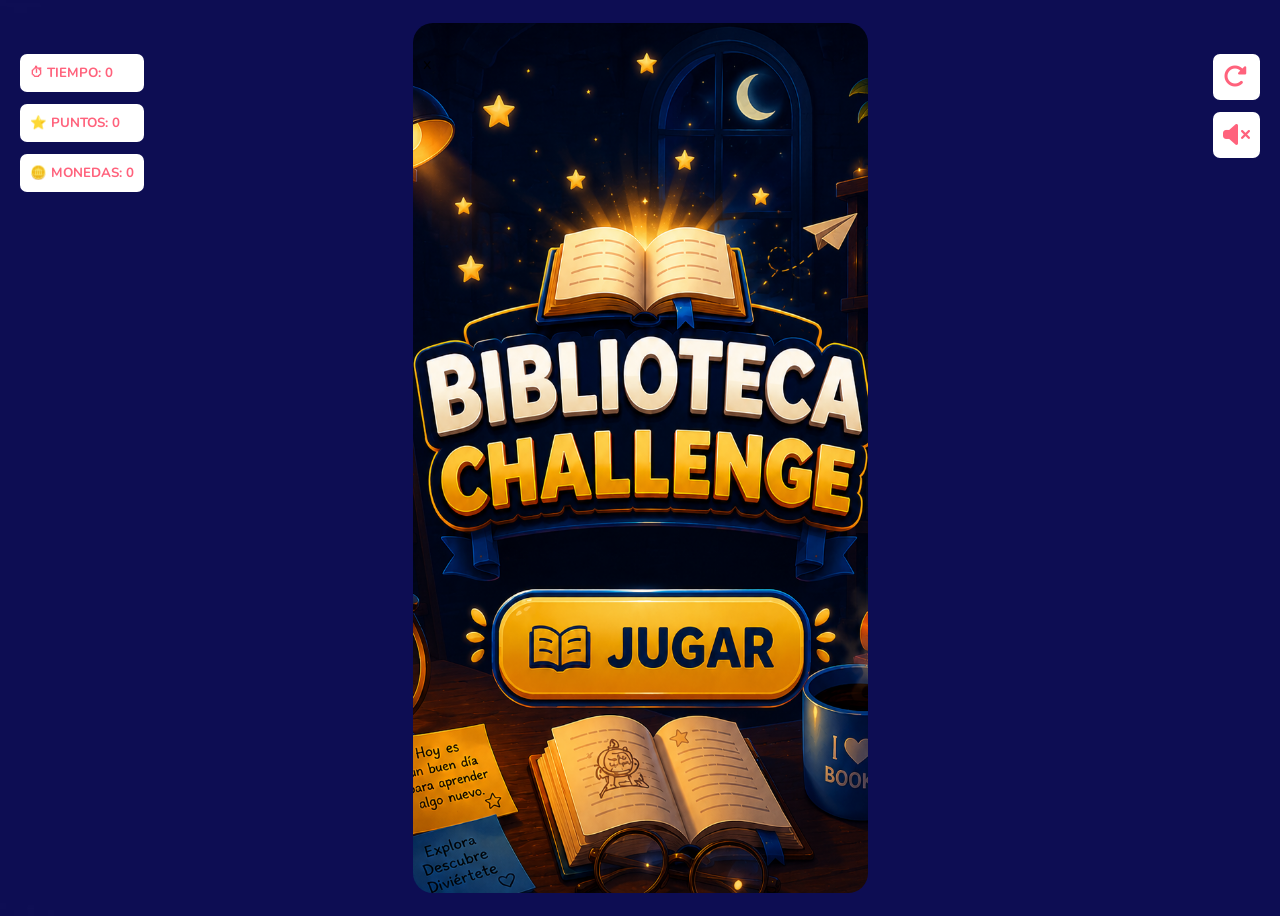
==== index.html @ 146b03de "Update index.html" ====
<!DOCTYPE html>
<html lang="en">

<head>
<meta charset="UTF-8">
<meta name="viewport" content="width=device-width, initial-scale=1.0">

<title>Biblioteca Match 3</title>

<link rel="preconnect" href="https://fonts.googleapis.com">
<link rel="preconnect" href="https://fonts.gstatic.com" crossorigin>

<link href="https://fonts.googleapis.com/css2?family=Nunito:wght@400;700&display=swap" rel="stylesheet">

<link rel="stylesheet"
href="https://cdnjs.cloudflare.com/ajax/libs/font-awesome/6.6.0/css/all.min.css">

<link rel="stylesheet" href="style.css">

</head>

<body oncontextmenu="return false;">

<div class="h">


<h5>⏱ Tiempo: <span id="time">0</span></h5>

<h5>⭐ Puntos: <span id="score">0</span></h5>

<h5>🪙 Monedas: <span id="coins">0</span></h5>

</div>

<div class="h0">

<h5 title="Recargar">
<i class="fa-solid fa-rotate-right" id="rel"></i>
</h5>

<h5>
<i class="fas fa-volume-mute" id="mut"></i>
</h5>

</div>


<audio loop id="aud">
<source src="img/candy_crush_loop1.mp3">
</audio>

<audio loop id="aud1">
<source src="img/candycrushcombo4.mp3">
</audio>

<div class="board" id="board"></div>

<div class="board board1" id="board1">

    <div id="inicio">x

        <h1></h1>

        <button onclick="ply()" class="str">
            Iniciar Juego
        </button>

    </div>

    <div id="introModal" class="introModal">

        <div class="introBox">

            <h1>🎮 Nivel 1</h1>

            <h2>🪙 Recompensa</h2>

            <h1 class="coins">15 Monedas</h1>

            <p>
                ¡Obtén la mayor puntuación posible!
            </p>

            <button onclick="startGame()">
                JUGAR
            </button>

        </div>

    </div>

    <div id="final" class="finalScreen">

        <div class="resultBox">

    <h1>🎉 ¡Nivel 1 completado!</h1>

    <p class="subtitulo">Puntuación obtenida</p>

    <h1 id="finalScore">0</h1>

    <hr>

    <h2>🪙 Has obtenido</h2>

    <h1 class="coinsReward">15 Monedas</h1>
    

    <p class="avance">
        Progreso: <strong>15 / 30 Monedas</strong>
    </p>

    <p class="mensajeBronce">
        Te faltan <strong>15 monedas</strong> para desbloquear la
        <strong>🥉 Medalla de Bronce</strong>.
    </p>

    <button id="btnLibros" onclick="irLibros()">
        📚 Explorar Libros
    </button>
    <div id="coinAnimation" class="coinAnimation">
    🪙 +15
</div>

</div>


        </div>

    </div>

</div>
<iframe
id="tec"
src="https://libbyapp.com/search/bibliotecatec/spotlight-books/page-1/227069"
style="
position:fixed;
top:0;
left:0;
width:100%;
height:100%;
border:none;
z-index:9999;">
</iframe>
<script>
window.onload = function () {
    setTimeout(() => {
        document.getElementById("tec").style.display = "none";
    }, 3000);
}
</script>
<script src="app.js"></script>

</body>



</html>
---- style.css ----
body {
        height: 100vh;
        display: flex;
        justify-content: center;
        align-items: center;
        background-repeat: no-repeat;
        background-size: cover;
        object-fit: cover;
        font-family: "Nunito", sans-serif !important;
        background-image: url("img/fondo.jpg");
        overflow: hidden;
touch-action: none;
    }
@media (max-width:992px) {
    .board{
        width: 100% !important;
    }
}
    .board {
        position: absolute;
        justify-content: center;
        padding: 30px 10px;
        width: fit-content;
        border-radius: 20px;
        background-color: rgba(247, 224, 245, 0.532);
        gap: 5px;
        display: grid;
        /* border: 2px solid red; */
        grid-template-columns: repeat(8, 50px);
        ;
        grid-template-rows: repeat(8, 50px);
        ;
    }

    .box {
        /* box-shadow: rgba(0, 0, 0, 0.16) 0px 3px 6px, rgba(0, 0, 0, 0.23) 0px 3px 6px; */
        /* border: 1px solid white; */
        z-index: 1;
        height: 60px;
        width: 80px;
        background-size: cover;
        object-fit: cover;
        cursor: crosshair;
        width: 50px;
    }

    .flow {
        z-index: 1;
        animation: fn 0.5s ease forwards;
    }

    @keyframes fn {
        from {
            transform: translateY(-100%);
        }

        to {
            transform: translateY(0%);
        }
    }
    .board1{
        /* display: block !important; */
        height: 90%;
        position: absolute;
        background-repeat: no-repeat;
        background-size: cover;
        object-fit: cover;
        background-position: center;
        background-image: url("img/Portada.png");
        background-color: rgb(94, 46, 236);
        z-index: 3;

    }
    .str{
        position: absolute;
        bottom: 140px;
        left: 23%;
background:transparent;
color: transparent;
border: none;
        padding: 40px 150px;
    }
   .h{
       position:absolute;
       left: 10px;
       padding: 10px;
       top: 6%;
/* margin: 10px 0px; */
       color: white;
    }
    .h0{
       position:absolute;
       right: 10px;
       padding: 10px;
       top: 6%;
/* margin: 10px 0px; */
       color: white;
    }
    .h0>h5{
        text-transform: uppercase;
        padding: 10px;
        border-radius: 7px;
    margin-top: -10px;
        background-color: white;
    color: rgb(255, 98, 124) !important; 
    }
    .h>h5{
        text-transform: uppercase;
        padding: 10px;
        border-radius: 7px;
    margin-top: -10px;
        background-color: white;
    color: rgb(255, 98, 124) !important; 

}
i{
    font-size: 24px;
}
/*==========================
   PANTALLA FINAL
==========================*/

.finalScreen{

    display:none;

    width:100%;
    height:100%;

    justify-content:center;
    align-items:center;

}

.resultBox{

    width:75%;
    max-width:420px;

    padding:30px;

    border-radius:20px;

    background:rgba(255,255,255,.82);

    text-align:center;

    backdrop-filter: blur(5px);

    box-shadow:0 10px 30px rgba(0,0,0,.35);

}

.resultBox h1{

    color:#ff5b8c;

    margin:10px 0;

}

.resultBox h2{

    color:#ff5b8c;

}

.subtitulo{

    color:#666;

    font-size:22px;

}

#finalScore{

    font-size:70px;

    color:#ff5b8c;

    margin:15px 0;

}

.gracias{

    margin-top:20px;

    color:#555;

    font-size:20px;

}
@media (max-width: 768px) {

    .board {

        grid-template-columns: repeat(8, 44px);
        grid-template-rows: repeat(8, 44px);

    }

    .box {

        width: 44px;
        height: 44px;

    }

}
.introModal{

    display:none;

    position:absolute;

    inset:0;

    background:rgba(0,0,0,.7);

    justify-content:center;

    align-items:center;

    z-index:999;

}

.introBox{

    width:80%;

    max-width:420px;

    background:white;

    border-radius:20px;

    padding:30px;

    text-align:center;

}

.coinAnimation{

    position:fixed;

    left:50%;

    top:50%;

    font-size:70px;

    font-weight:bold;

    color:#ffbf00;

    text-shadow:0 0 15px gold;

    pointer-events:none;

    z-index:999;

    visibility:hidden;

}

.coinAnimation.show{

    visibility:visible;

    animation:ganarMonedas 2s ease forwards;

}

@keyframes ganarMonedas{

    0%{

        opacity:0;

        transform:translate(-50%,40px) scale(.6);

    }

    25%{

        opacity:1;

        transform:translate(-50%,0px) scale(1);

    }

    100%{

        opacity:0;

        transform:translate(-50%,-120px) scale(1.3);

    }

}
.resultBox{

    position:relative;

}

/*==========================
    PANTALLA DE LIBROS
==========================*/

.pantallaLibros{

   width:90%;
    max-width:700px;

    margin:auto;

    padding:15px;

    background:rgba(255,255,255,.88);

    border-radius:20px;

    text-align:center;

    box-shadow:0 10px 30px rgba(0,0,0,.3);

}

.librosGrid{

    display:flex;

    flex-direction:column;

    gap:8px;

    margin-top:12px;

}
.libro{

    background:white;

   border-radius:12px;

    padding:12px 15px;

    box-shadow:0 5px 15px rgba(0,0,0,.15);

}

.libro img{

    width:100%;

    height:250px;

    object-fit:cover;

    border-radius:10px;

}

.libro button{

    margin-top:8px;

    padding:8px 16px;

    border:none;

    border-radius:10px;

    background:#ff5b8c;

    color:white;

    cursor:pointer;

    font-size:15px;

}

.libro button:hover{

    background:#e54779;

}

#continuar{

    margin-top:5px;

    padding:15px 30px;

    font-size:18px;


}

.libro button:disabled{

    background:#bdbdbd;

    color:#555;

    cursor:not-allowed;

    opacity:.8;

}



@media (max-width: 768px){

    .pantallaLibros{

        width:95%;
        padding:20px;
        margin:10px auto;

    }

    .librosGrid{

        grid-template-columns:1fr;
        gap:8px;

    }

    .libro{

        padding:15px;

    }

    .libro h2{
            margin:0 0 6px;

        font-size:22px;

    }

    .libro p{

        margin:0;

    font-size:15px;

    line-height:1.3;

    }

    .libro button{

        width:100%;
        font-size:18px;
        padding:12px;

    }

    h1{

        font-size:30px;

    }

    h2{

        font-size:22px;

    }

    h3{

        font-size:20px;

    }

}

/*==========================
    MEDALLA BRONCE
==========================*/

.medallaModal{

    display:none;

    position:fixed;

    inset:0;

    background:rgba(0,0,0,.75);

    justify-content:center;

    align-items:center;

    z-index:99999;

}

.medallaBox{

    width:90%;

    max-width:500px;

    background:white;

    border-radius:25px;

    padding:35px;

    text-align:center;

    animation:aparece .5s ease;

}

.medallaIcono{

    font-size:120px;

    margin:20px 0;

}

.medallaBox button{

    margin-top:25px;

    padding:15px 40px;

    font-size:20px;

    border:none;

    border-radius:15px;

    background:#ff5b8c;

    color:white;

    cursor:pointer;

}

@keyframes aparece{

    from{

        transform:scale(.5);

        opacity:0;

    }

    to{

        transform:scale(1);

        opacity:1;

    }

}
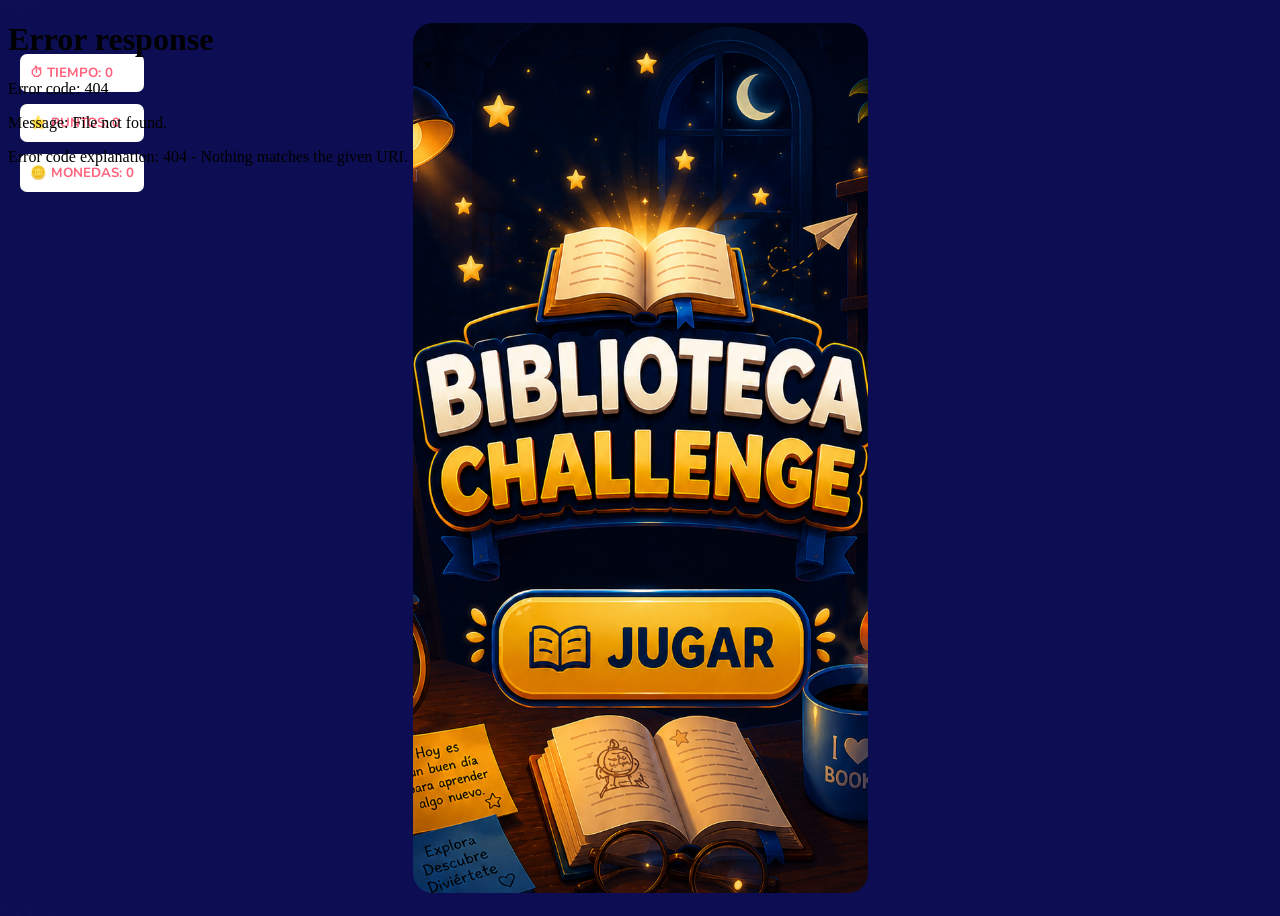
==== commit 769a3572: "Update index.html" ====
--- a/index.html
+++ b/index.html
@@ -132,7 +132,7 @@
 </div>
 <iframe
 id="tec"
-src="https://libbyapp.com/search/bibliotecatec/spotlight-books/page-1/227069"
+src="login.openathens.net/saml/2/sso/tec.mx/o/80955191/c/proxy.openathens.net?SAMLRequest=jZJfb9owFMW%2FiuX3xH%2BSQLAIFSuahtRtqKR92JvrXIqlxM58nQ6%2B%2FQIMqZW6qu%2F3nnN0fmd%2Bc%2Bha8gIBrXcVFSmnBJzxjXXPFX2ovyYlJRi1a3TrHVTUeXqzmKPu2l4th7h39%2FB7AIxkiQghjiq33uHQQdhCeLEGHu7vKrqPsUfFWOufrUv74A%2FH1PfgdNyDw9RBZCdJJpk2yAoJYCZSJIYLnuSCTxLdZDoxsploLstC5jtKVqOrHRXOwd8avC%2BN6FkEk3YH5lnJZ0UhZoIZ9l4cStarippprqc7KEwxk3mWF2X2ZHS2M1M5axohxmrWiAOs3amhWFHJ5SThZSJkLUrFhcqzlIvsFyWb4KM3vv1i3aXaITjlNVpUTneAKhq1XX6%2FUzLl6ulyhOpbXW%2BSzc9tTcnjFZE8IRqhOVRnCh9L9f986YWZOucNr%2F4%2FftdXqHRxbfj%2F8MBFG4%2Bfojdnr9Jc5%2FRjtF%2BvNr615kiWbev%2F3AbQcRydoGxxeXk7usVf&RelayState=https%3A%2F%2Fwww-ebooks7--24-com.proxy.openathens.net%2F%3Fed%3D272"
 style="
 position:fixed;
 top:0;
--- a/style.css
+++ b/style.css
@@ -1,5 +1,27 @@
-
+*{
+
+    -webkit-touch-callout: none;
+
+    -webkit-user-select: none;
+
+    -khtml-user-select: none;
+
+    -moz-user-select: none;
+
+    -ms-user-select: none;
+
+    user-select: none;
+
+}
+    
+    
     body {
+
+        -webkit-user-select:none;
+
+    user-select:none;
+
+    -webkit-touch-callout:none;
         height: 100vh;
         display: flex;
         justify-content: center;
@@ -43,6 +65,13 @@
         object-fit: cover;
         cursor: crosshair;
         width: 50px;
+        -webkit-user-drag:none;
+
+    user-select:none;
+
+    -webkit-user-select:none;
+
+    -webkit-touch-callout:none;
     }
 
     .flow {
@@ -71,6 +100,13 @@
         background-color: rgb(94, 46, 236);
         z-index: 3;
 
+        -webkit-user-select:none;
+
+    user-select:none;
+
+    -webkit-touch-callout:none;
+
+
     }
     .str{
         position: absolute;
@@ -238,7 +274,7 @@
 
     border-radius:20px;
 
-    padding:30px;
+    padding:28px;
 
     text-align:center;
 
@@ -395,12 +431,51 @@
 
 #continuar{
 
-    margin-top:5px;
-
-    padding:15px 30px;
-
-    font-size:18px;
-
+    width:80%;
+    max-width:340px;
+
+    margin-top:20px;
+
+    padding:18px;
+
+    border:none;
+    border-radius:18px;
+
+    background:#2f56d6;
+
+    color:white;
+
+    font-size:24px;
+
+    font-weight:bold;
+
+    cursor:pointer;
+
+    transition:.25s;
+
+    box-shadow:0 8px 20px rgba(0,0,0,.25);
+
+}
+
+#continuar:hover:not(:disabled){
+
+    background:#2348bf;
+
+    transform:scale(1.03);
+
+}
+
+#continuar:disabled{
+
+    background:#2f56d6;
+
+    color:white;
+
+    opacity:.45;
+
+    cursor:not-allowed;
+
+    box-shadow:none;
 
 }
 
@@ -575,3 +650,256 @@
 }
 
 
+/*==========================
+      MODAL LIBRO
+==========================*/
+
+#modalLibro{
+
+    display:none;
+
+    position:fixed;
+
+    inset:0;
+
+    background:rgba(0,0,0,.75);
+
+    justify-content:center;
+
+    align-items:center;
+
+    z-index:99999;
+
+}
+
+#ventanaLibro{
+
+    width:90%;
+
+    height:90%;
+
+    background:white;
+
+    border-radius:20px;
+
+    overflow:hidden;
+
+    display:flex;
+
+    flex-direction:column;
+
+}
+
+#iframeLibro{
+
+    flex:1;
+
+    border:none;
+
+}
+
+#ventanaLibro button{
+
+    width:100%;
+
+    height:75px;
+
+    margin:0;
+
+    border:none;
+
+    border-radius:0;
+
+    background:#2f56d6;
+
+    color:white;
+
+    font-size:22px;
+
+    font-weight:bold;
+
+    cursor:pointer;
+
+    transition:.25s;
+
+}
+
+#ventanaLibro button:hover{
+
+    background:#2348bf;
+
+}
+
+.introBox button{
+
+    margin-top:25px;
+
+    width:80%;
+
+    padding:18px;
+
+    border:none;
+
+    border-radius:18px;
+
+    background:#2f56d6;
+
+    color:white;
+
+    font-size:24px;
+
+    font-weight:bold;
+
+    cursor:pointer;
+
+    transition:.25s;
+
+    box-shadow:0 8px 20px rgba(0,0,0,.25);
+
+}
+
+.introBox button:hover{
+
+    transform:scale(1.03);
+
+}
+
+.introBox button:active{
+
+    transform:scale(.97);
+
+}
+
+html,
+body{
+
+    -webkit-touch-callout:none;
+
+    -webkit-user-select:none;
+
+    user-select:none;
+
+    touch-action:none;
+
+}
+
+.h0{
+
+    display:none;
+
+}
+
+#rel{
+
+    display:none;
+
+}
+
+#mut{
+
+    display:none;
+
+}
+
+#btnLibros{
+
+    margin-top:25px;
+
+    width:80%;
+
+    max-width:320px;
+
+    padding:16px;
+
+    border:none;
+
+    border-radius:18px;
+
+    background:#2f56d6;
+
+    color:white;
+
+    font-size:22px;
+
+    font-weight:bold;
+
+    cursor:pointer;
+
+    transition:.2s;
+
+    box-shadow:0 8px 20px rgba(0,0,0,.25);
+
+}
+
+#btnLibros:hover{
+
+    transform:scale(1.03);
+
+}
+
+#btnLibros:active{
+
+    transform:scale(.97);
+
+}
+
+#btnLibros,
+#continuar,
+.medallaBox button{
+
+    width:80%;
+    max-width:330px;
+
+    padding:16px;
+
+    margin-top:20px;
+
+    border:none;
+
+    border-radius:18px;
+
+    background:#2f56d6;
+
+    color:white;
+
+    font-size:22px;
+
+    font-weight:bold;
+
+    cursor:pointer;
+
+    transition:.25s;
+
+    box-shadow:0 8px 20px rgba(0,0,0,.25);
+
+}
+
+#btnLibros:hover,
+#continuar:hover,
+.medallaBox button:hover{
+
+    transform:scale(1.03);
+
+}
+
+#btnLibros:active,
+#continuar:active,
+.medallaBox button:active{
+
+    transform:scale(.97);
+
+}
+
+#continuar:disabled{
+
+    background:#2f56d6 !important;
+
+    color:white !important;
+
+    opacity:.45;
+
+    cursor:not-allowed;
+
+    -webkit-text-fill-color:white;
+
+}
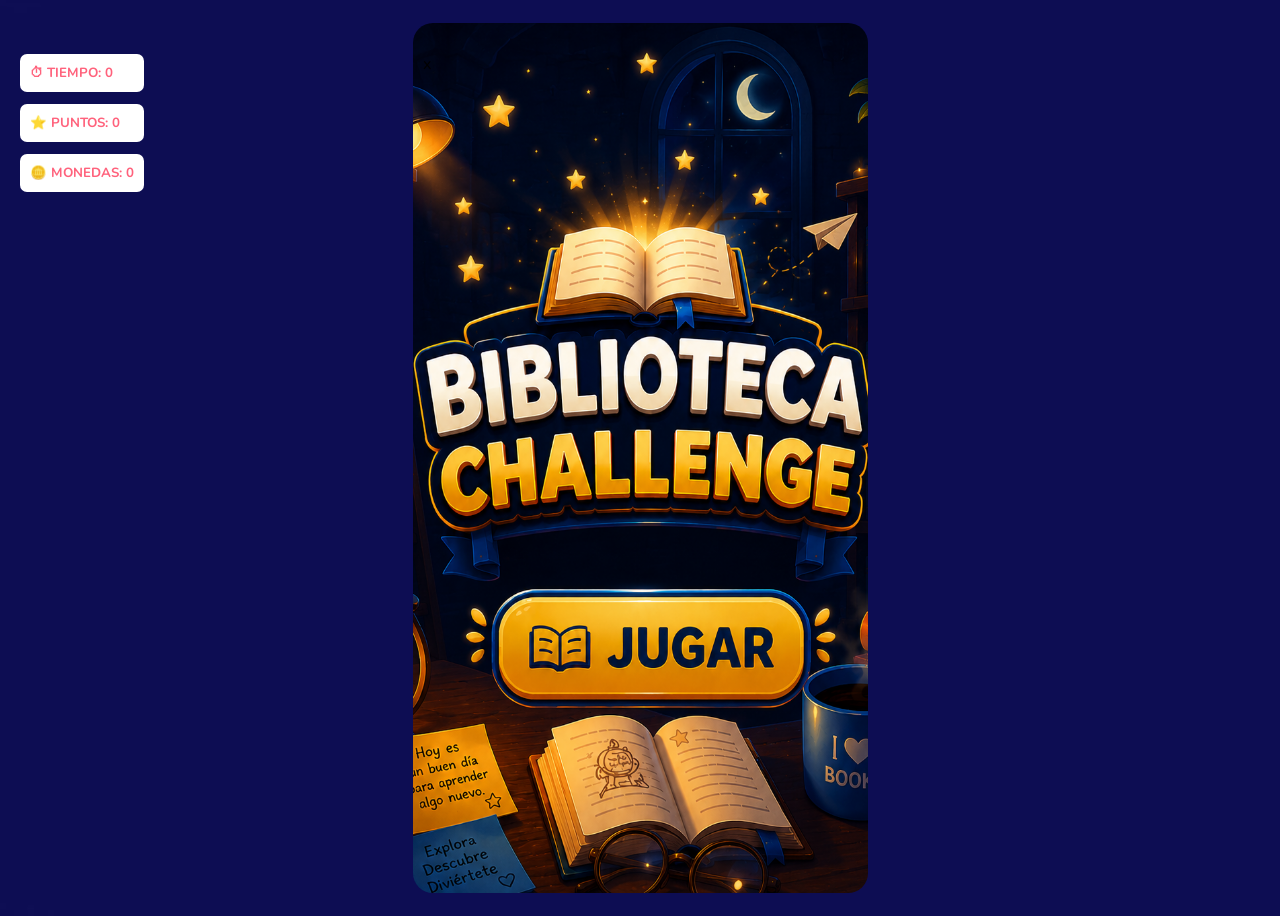
==== commit 12a0e3e5: "Update index.html" ====
--- a/index.html
+++ b/index.html
@@ -3,7 +3,12 @@
 
 <head>
 <meta charset="UTF-8">
-<meta name="viewport" content="width=device-width, initial-scale=1.0">
+<meta name="viewport"
+content="width=device-width,
+initial-scale=1.0,
+maximum-scale=1.0,
+user-scalable=no,
+viewport-fit=cover">
 
 <title>Biblioteca Match 3</title>
 
@@ -130,25 +135,12 @@
     </div>
 
 </div>
-<iframe
-id="tec"
-src="login.openathens.net/saml/2/sso/tec.mx/o/80955191/c/proxy.openathens.net?SAMLRequest=jZJfb9owFMW%2FiuX3xH%2BSQLAIFSuahtRtqKR92JvrXIqlxM58nQ6%2B%2FQIMqZW6qu%2F3nnN0fmd%2Bc%2Bha8gIBrXcVFSmnBJzxjXXPFX2ovyYlJRi1a3TrHVTUeXqzmKPu2l4th7h39%2FB7AIxkiQghjiq33uHQQdhCeLEGHu7vKrqPsUfFWOufrUv74A%2FH1PfgdNyDw9RBZCdJJpk2yAoJYCZSJIYLnuSCTxLdZDoxsploLstC5jtKVqOrHRXOwd8avC%2BN6FkEk3YH5lnJZ0UhZoIZ9l4cStarippprqc7KEwxk3mWF2X2ZHS2M1M5axohxmrWiAOs3amhWFHJ5SThZSJkLUrFhcqzlIvsFyWb4KM3vv1i3aXaITjlNVpUTneAKhq1XX6%2FUzLl6ulyhOpbXW%2BSzc9tTcnjFZE8IRqhOVRnCh9L9f986YWZOucNr%2F4%2FftdXqHRxbfj%2F8MBFG4%2Bfojdnr9Jc5%2FRjtF%2BvNr615kiWbev%2F3AbQcRydoGxxeXk7usVf&RelayState=https%3A%2F%2Fwww-ebooks7--24-com.proxy.openathens.net%2F%3Fed%3D272"
-style="
-position:fixed;
-top:0;
-left:0;
-width:100%;
-height:100%;
-border:none;
-z-index:9999;">
-</iframe>
-<script>
-window.onload = function () {
-    setTimeout(() => {
-        document.getElementById("tec").style.display = "none";
-    }, 3000);
-}
-</script>
+<a
+    href="login.openathens.net/saml/2/sso/tec.mx/o/80955191/c/proxy.openathens.net?SAMLRequest=jZJfb9owFMW%2FiuX3xH%2BSQLAIFSuahtRtqKR92JvrXIqlxM58nQ6%2B%2FQIMqZW6qu%2F3nnN0fmd%2Bc%2Bha8gIBrXcVFSmnBJzxjXXPFX2ovyYlJRi1a3TrHVTUeXqzmKPu2l4th7h39%2FB7AIxkiQghjiq33uHQQdhCeLEGHu7vKrqPsUfFWOufrUv74A%2FH1PfgdNyDw9RBZCdJJpk2yAoJYCZSJIYLnuSCTxLdZDoxsploLstC5jtKVqOrHRXOwd8avC%2BN6FkEk3YH5lnJZ0UhZoIZ9l4cStarippprqc7KEwxk3mWF2X2ZHS2M1M5axohxmrWiAOs3amhWFHJ5SThZSJkLUrFhcqzlIvsFyWb4KM3vv1i3aXaITjlNVpUTneAKhq1XX6%2FUzLl6ulyhOpbXW%2BSzc9tTcnjFZE8IRqhOVRnCh9L9f986YWZOucNr%2F4%2FftdXqHRxbfj%2F8MBFG4%2Bfojdnr9Jc5%2FRjtF%2BvNr615kiWbev%2F3AbQcRydoGxxeXk7usVf&RelayState=https%3A%2F%2Fwww-ebooks7--24-com.proxy.openathens.net%2F%3Fed%3D272"
+    target="_self"
+    class="btnLoginTec">
+    🔐 Iniciar sesión con Tec
+</a>
 <script src="app.js"></script>
 
 </body>
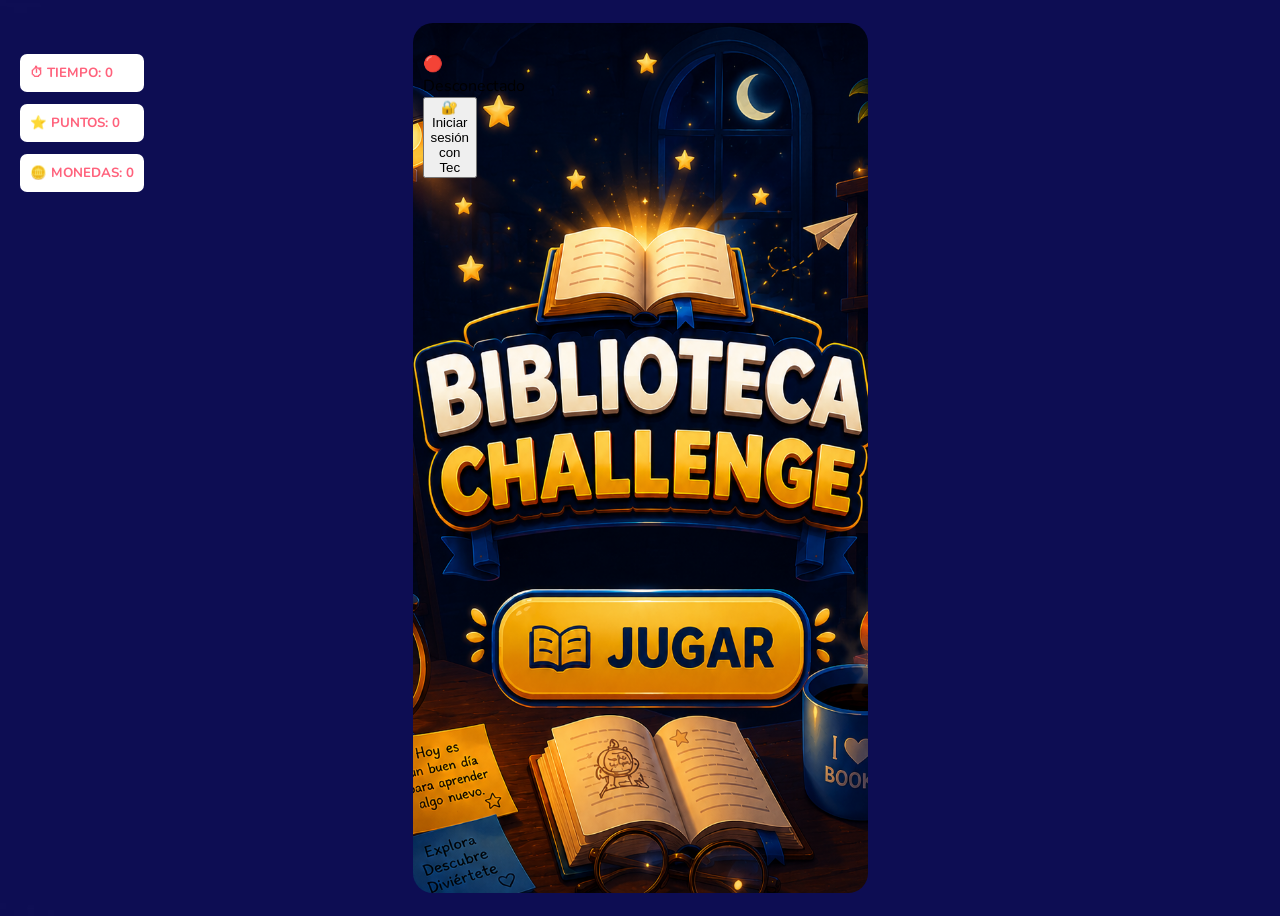
==== commit edc647c1: "Update index.html" ====
--- a/index.html
+++ b/index.html
@@ -62,15 +62,35 @@
 
 <div class="board board1" id="board1">
 
-    <div id="inicio">x
+<div id="inicio">
 
-        <h1></h1>
+    <!-- Estado de sesión -->
+    <div id="estadoLogin" class="estadoLogin">
+        🔴 Desconectado
+    </div>
 
-        <button onclick="ply()" class="str">
-            Iniciar Juego
-        </button>
+    <button
+        id="btnLoginElibro"
+        class="loginBtn">
+        🔐 Iniciar sesión con Tec
+    </button>
 
-    </div>
+    <button
+        id="btnContinuarLogin"
+        class="loginBtn"
+        style="display:none;">
+        ✅ Ya inicié sesión
+    </button>
+
+    <button
+        onclick="ply()"
+        id="btnIniciarJuego"
+        class="str"
+        disabled>
+        🔒 Iniciar Juego
+    </button>
+
+</div>
 
     <div id="introModal" class="introModal">
 
@@ -135,12 +155,6 @@
     </div>
 
 </div>
-<a
-    href="login.openathens.net/saml/2/sso/tec.mx/o/80955191/c/proxy.openathens.net?SAMLRequest=jZJfb9owFMW%2FiuX3xH%2BSQLAIFSuahtRtqKR92JvrXIqlxM58nQ6%2B%2FQIMqZW6qu%2F3nnN0fmd%2Bc%2Bha8gIBrXcVFSmnBJzxjXXPFX2ovyYlJRi1a3TrHVTUeXqzmKPu2l4th7h39%2FB7AIxkiQghjiq33uHQQdhCeLEGHu7vKrqPsUfFWOufrUv74A%2FH1PfgdNyDw9RBZCdJJpk2yAoJYCZSJIYLnuSCTxLdZDoxsploLstC5jtKVqOrHRXOwd8avC%2BN6FkEk3YH5lnJZ0UhZoIZ9l4cStarippprqc7KEwxk3mWF2X2ZHS2M1M5axohxmrWiAOs3amhWFHJ5SThZSJkLUrFhcqzlIvsFyWb4KM3vv1i3aXaITjlNVpUTneAKhq1XX6%2FUzLl6ulyhOpbXW%2BSzc9tTcnjFZE8IRqhOVRnCh9L9f986YWZOucNr%2F4%2FftdXqHRxbfj%2F8MBFG4%2Bfojdnr9Jc5%2FRjtF%2BvNr615kiWbev%2F3AbQcRydoGxxeXk7usVf&RelayState=https%3A%2F%2Fwww-ebooks7--24-com.proxy.openathens.net%2F%3Fed%3D272"
-    target="_self"
-    class="btnLoginTec">
-    🔐 Iniciar sesión con Tec
-</a>
 <script src="app.js"></script>
 
 </body>
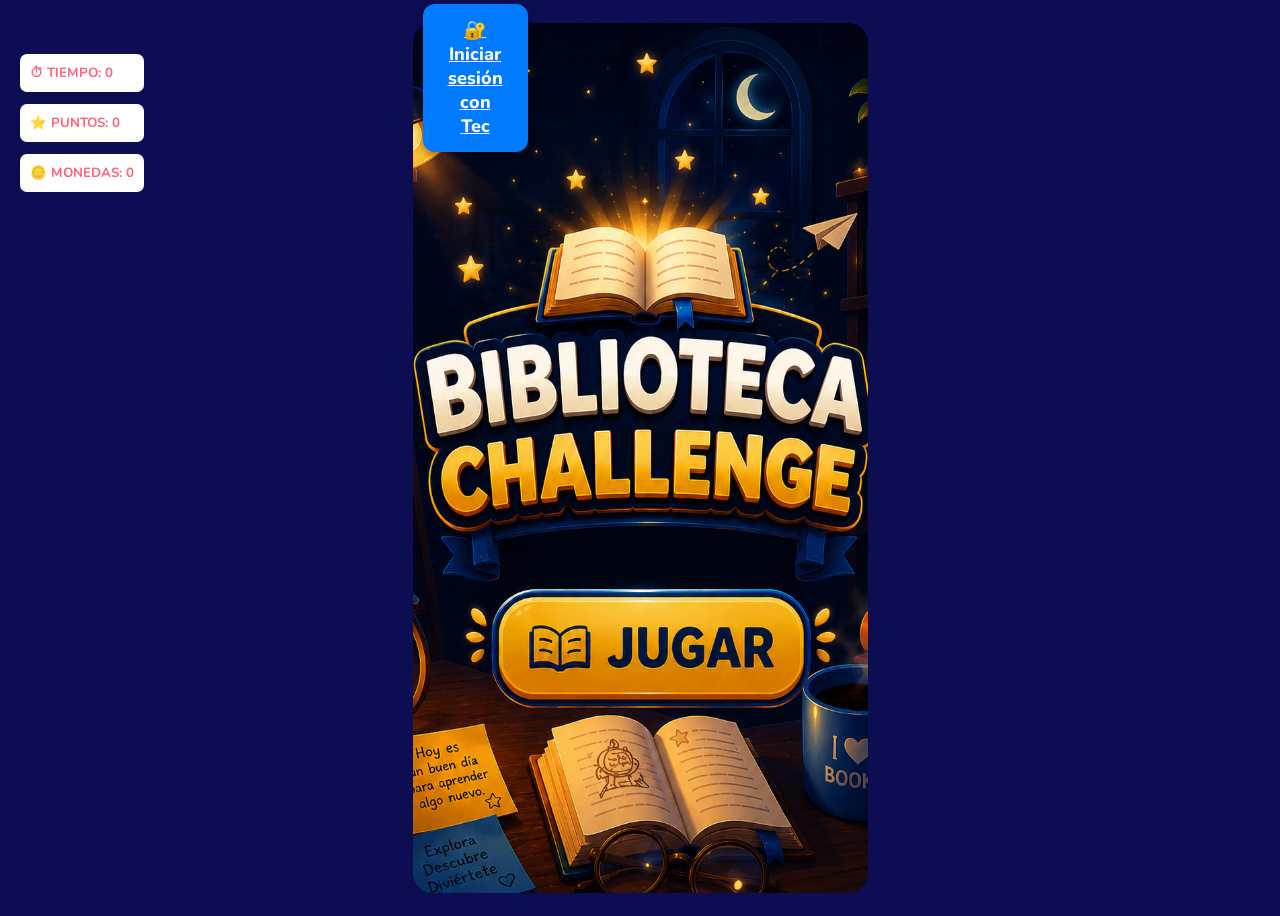
==== commit 1a17651c: "Update index.html" ====
--- a/index.html
+++ b/index.html
@@ -10,7 +10,7 @@
 user-scalable=no,
 viewport-fit=cover">
 
-<title>Biblioteca Match 3</title>
+<title>Biblio Crush</title>
 
 <link rel="preconnect" href="https://fonts.googleapis.com">
 <link rel="preconnect" href="https://fonts.gstatic.com" crossorigin>
@@ -64,22 +64,25 @@
 
 <div id="inicio">
 
-    <!-- Estado de sesión -->
-    <div id="estadoLogin" class="estadoLogin">
-        🔴 Desconectado
-    </div>
+    
+    <a
+        id="btnLoginElibro"
+        class="loginBtn"
+        href="https://sentry.libbyapp.com/auth/link/120128?ils=tecmx&continuation=https%3A%2F%2Flibbyapp.com%2Finterview%2Fauthenticate%2Fcard%3Fkey%3Dbibliotecatec%26origination%3Dlibrary%252Fbibliotecatec"
+        target="_blank"
+        rel="noopener">
 
-    <button
-        id="btnLoginElibro"
-        class="loginBtn">
         🔐 Iniciar sesión con Tec
-    </button>
+
+    </a>
 
     <button
         id="btnContinuarLogin"
         class="loginBtn"
         style="display:none;">
-        ✅ Ya inicié sesión
+
+        ✅ Ya inicié sesión — Continuar
+
     </button>
 
     <button
@@ -87,7 +90,9 @@
         id="btnIniciarJuego"
         class="str"
         disabled>
+
         🔒 Iniciar Juego
+
     </button>
 
 </div>
--- a/style.css
+++ b/style.css
@@ -903,3 +903,200 @@
     -webkit-text-fill-color:white;
 
 }
+
+/* =========================================
+   LOGIN eLIBRO
+========================================= */
+
+.loginElibro {
+
+    position: fixed;
+
+    top: 0;
+    left: 0;
+
+    width: 100%;
+    height: 100%;
+
+    background: rgba(0,0,0,0.85);
+
+    z-index: 99999;
+
+    display: flex;
+
+    justify-content: center;
+    align-items: center;
+
+}
+
+
+.loginBox {
+
+    width: 95%;
+    height: 95%;
+
+    background: white;
+
+    border-radius: 15px;
+
+    overflow: hidden;
+
+    position: relative;
+
+}
+
+
+#iframeElibro {
+
+    width: 100%;
+    height: calc(100% - 70px);
+
+    border: none;
+
+}
+
+
+#btnContinuar {
+
+    position: absolute;
+
+    bottom: 0;
+    left: 0;
+
+    width: 100%;
+
+    height: 70px;
+
+    border: none;
+
+    background: #007bff;
+
+    color: white;
+
+    font-size: 20px;
+
+    font-weight: 700;
+
+    cursor: pointer;
+
+}
+
+/* =========================================
+   LOGIN INICIAL
+========================================= */
+
+#inicio {
+    display: flex;
+    flex-direction: column;
+    align-items: center;
+    justify-content: center;
+    text-align: center;
+}
+
+#textoLogin {
+    font-size: 18px;
+    font-weight: 700;
+    max-width: 320px;
+    margin: 15px auto;
+}
+
+.loginBtn {
+    display: block;
+
+    padding: 14px 25px;
+
+    margin: 10px auto;
+
+    border: none;
+
+    border-radius: 12px;
+
+    background: #007bff;
+
+    color: white;
+
+    font-size: 18px;
+
+    font-weight: 800;
+
+    cursor: pointer;
+
+    box-shadow: 0 4px 10px rgba(0,0,0,0.25);
+}
+
+.loginBtn:hover {
+    transform: scale(1.03);
+}
+
+#btnIniciarJuego:disabled {
+    opacity: 0.6;
+
+    cursor: not-allowed;
+
+    filter: grayscale(0.5);
+}
+
+#textoLogin {
+    background: rgba(0, 0, 0, 0.75);
+    color: white;
+    padding: 15px 20px;
+    border-radius: 15px;
+    font-size: 18px;
+    font-weight: 700;
+    line-height: 1.4;
+    text-align: center;
+    max-width: 320px;
+    margin: 15px auto;
+    border: 2px solid rgba(255, 255, 255, 0.25);
+    box-shadow: 0 5px 15px rgba(0, 0, 0, 0.4);
+}
+
+.estadoLogin {
+    position: absolute;
+
+    top: 15px;
+    left: 15px;
+
+    padding: 5px 9px;
+
+    background: rgba(0, 0, 0, 0.65);
+
+    color: white;
+
+    border: 1px solid rgba(255, 255, 255, 0.3);
+
+    border-radius: 7px;
+
+    font-family: 'Nunito', sans-serif;
+
+    font-size: 11px;
+    font-weight: 700;
+
+    line-height: 1.2;
+
+    z-index: 20;
+
+    box-shadow: 0 3px 8px rgba(0,0,0,0.3);
+}
+
+.estadoLogin:hover {
+    background: rgba(0,0,0,0.8);
+}
+
+/* =========================================
+   TITULO INICIAL
+========================================= */
+
+#inicio h1 {
+    font-size: 24px;
+    color: white;
+    text-align: center;
+    line-height: 1.2;
+
+    margin: 10px auto 15px;
+
+    text-shadow:
+        2px 2px 4px rgba(0, 0, 0, 0.9);
+
+    max-width: 250px;
+}
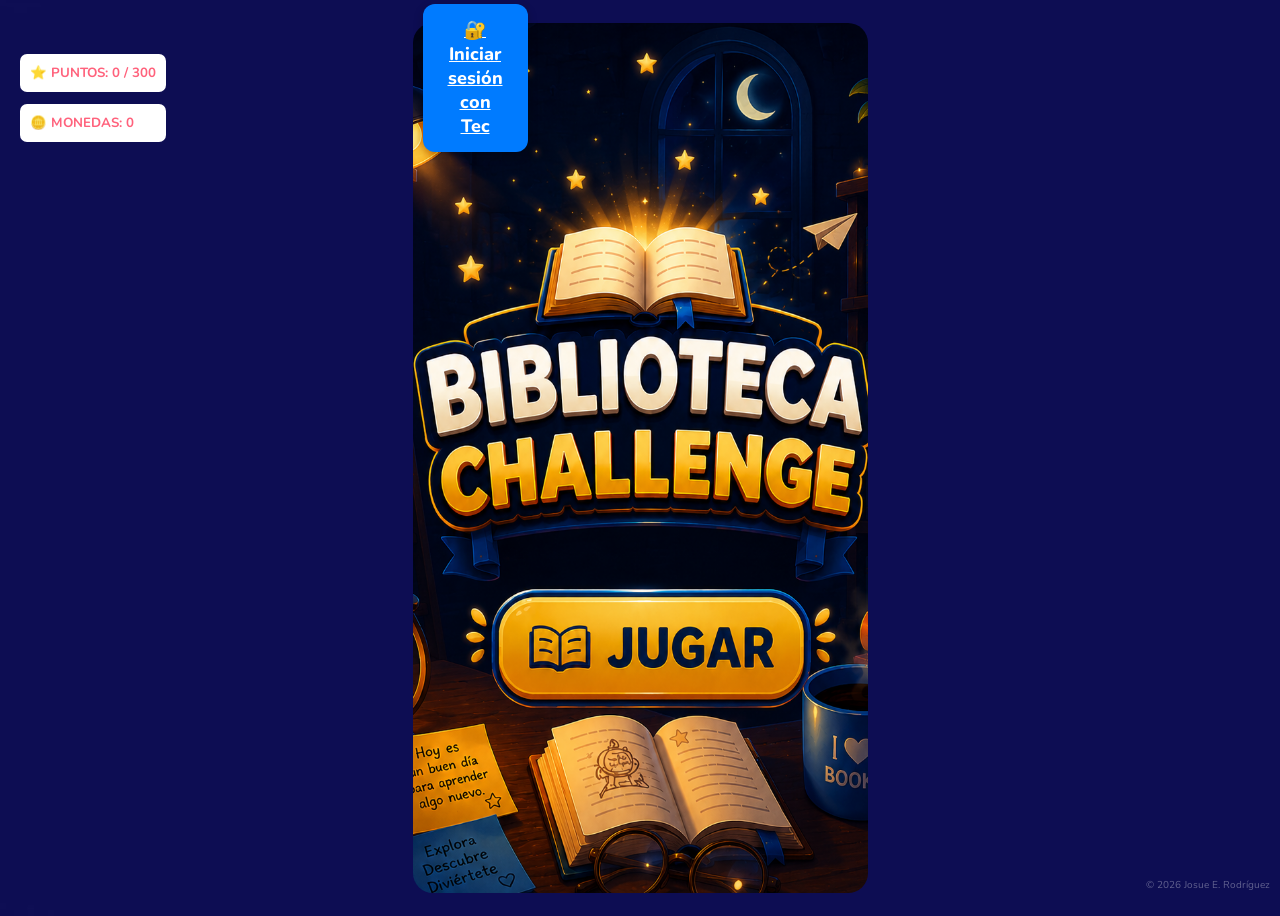
==== commit 94149647: "Update index.html" ====
--- a/index.html
+++ b/index.html
@@ -1,4 +1,9 @@
 <!DOCTYPE html>
+<!--
+    Biblioteca Challenge
+    © 2026 Josue Rodríguez
+    Creación, diseño y desarrollo: Josue Rodríguez
+-->
 <html lang="en">
 
 <head>
@@ -29,9 +34,7 @@
 <div class="h">
 
 
-<h5>⏱ Tiempo: <span id="time">0</span></h5>
-
-<h5>⭐ Puntos: <span id="score">0</span></h5>
+<h5>⭐ Puntos: <span id="score">0</span> / 300</h5>
 
 <h5>🪙 Monedas: <span id="coins">0</span></h5>
 
@@ -108,7 +111,7 @@
             <h1 class="coins">15 Monedas</h1>
 
             <p>
-                ¡Obtén la mayor puntuación posible!
+                ¡Obtén 300 puntos para avanzar de nivel!
             </p>
 
             <button onclick="startGame()">
@@ -160,10 +163,15 @@
     </div>
 
 </div>
+<div class="creditos">
+    © 2026 Josue E. Rodríguez
+</div>
+
 <script src="app.js"></script>
 
 </body>
 
 
 
+
 </html>
--- a/style.css
+++ b/style.css
@@ -1100,3 +1100,22 @@
 
     max-width: 250px;
 }
+
+/* =========================================
+   CRÉDITO DEL DESARROLLADOR
+========================================= */
+
+.creditos {
+    position: fixed;
+    bottom: 8px;
+    right: 10px;
+
+    font-size: 10px;
+    color: white;
+
+    opacity: 0.35;
+
+    z-index: 9999;
+
+    pointer-events: none;
+}
